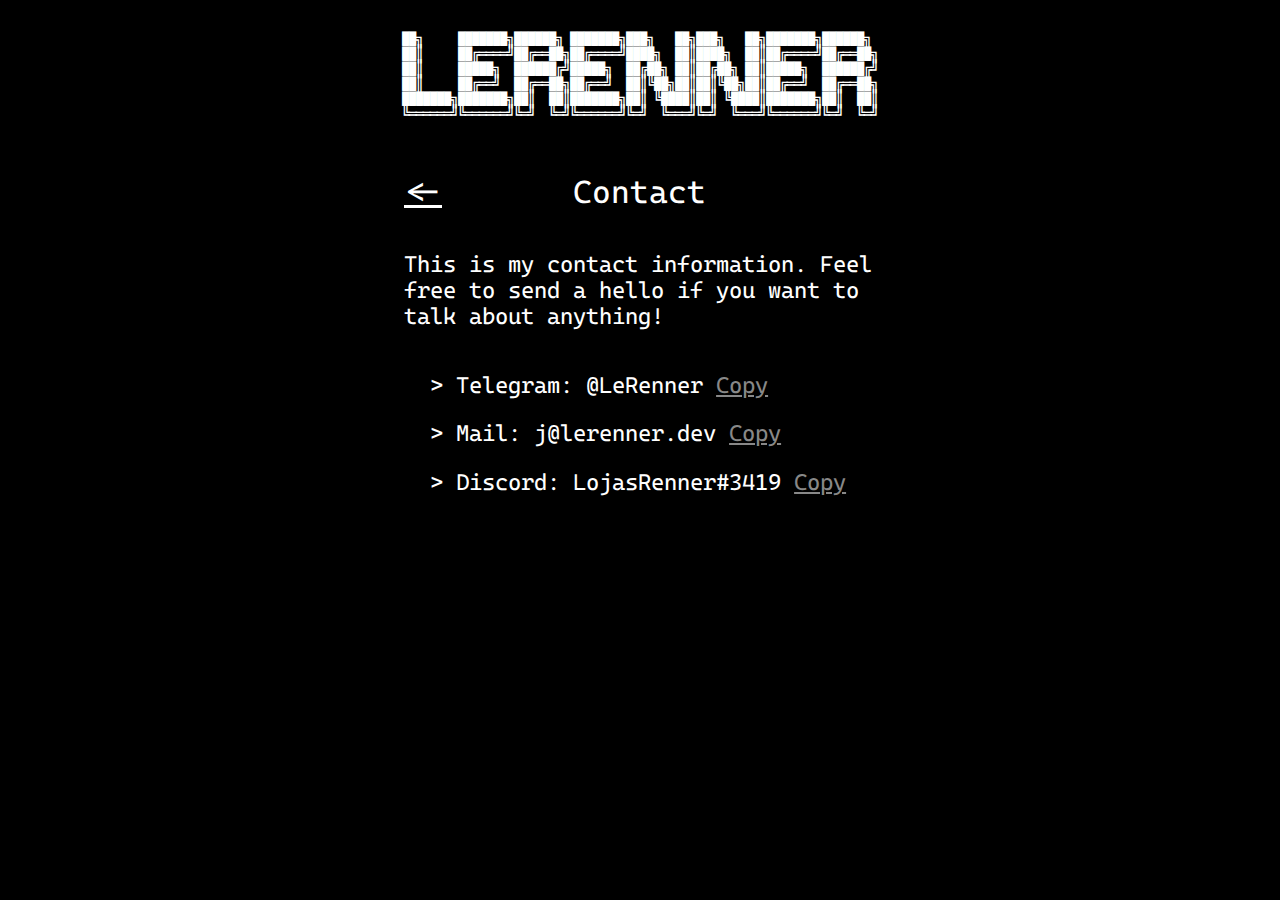
==== docs/contact/index.html @ 829337a7 "Restructure website making tabs webpages" ====
<!DOCTYPE html>
<!-- Hello there, you random person on the internet. !-->
<html lang="en" dir="ltr">
  <head>
    <meta name="viewport" content="width=device-width, initial-scale=1">
    <link rel="stylesheet" href="../stylesheets/main.css"/>
    <title>lerenner.dev - Contact</title>
    <meta charset="utf-8">
  </head>
  <body>
    <center>
      <br style="margin: 12px 0"/>
      <pre id="smallerLogo">
██╗     ███████╗██████╗ ███████╗███╗   ██╗███╗   ██╗███████╗██████╗ 
██║     ██╔════╝██╔══██╗██╔════╝████╗  ██║████╗  ██║██╔════╝██╔══██╗
██║     █████╗  ██████╔╝█████╗  ██╔██╗ ██║██╔██╗ ██║█████╗  ██████╔╝
██║     ██╔══╝  ██╔══██╗██╔══╝  ██║╚██╗██║██║╚██╗██║██╔══╝  ██╔══██╗
███████╗███████╗██║  ██║███████╗██║ ╚████║██║ ╚████║███████╗██║  ██║
╚══════╝╚══════╝╚═╝  ╚═╝╚══════╝╚═╝  ╚═══╝╚═╝  ╚═══╝╚══════╝╚═╝  ╚═╝
</pre>
      <br style="margin: 16px 0"/>
      <div class="contactFlexbox">
        <span class="alignleft">
          <a href=".."><h1 style="padding:0px;margin:20px;"><-</h1></a>
        </span>
        <span class="aligncenter">
          <h1 style="margin: 0px;">Contact</h1>
        </span>
      </div>
      <div class="contactFlexbox">
        <div style="text-align:left;">
          <p style="margin:0 0;padding:20px;">This is my contact information. Feel free to send a hello if you want to talk about anything!</p>
          <div style="margin-left: 9%;">
            <p>> Telegram: @LeRenner <span id=copyTelegram>Copy</span></p>
            <p>> Mail: j@lerenner.dev <span id=copyMail>Copy</span> </p>
            <p>> Discord: LojasRenner#3419 <span id=copyDiscord>Copy</span> </p>
          </div>
        </div>
      </div>
      <script src="main.js" charset="utf-8"></script>
    </center>
  </body>
</html>
---- docs/stylesheets/main.css ----
@font-face {
    font-family: 'Cascadia Code PL';
    src: url('CascadiaCodePL.woff2') format('woff2'),
        url('CascadiaCodePL.woff') format('woff'),
        url('CascadiaCodePL.ttf') format('truetype');
    font-style: normal;
    font-display: block;
}

* {
  font-family: 'Cascadia Code PL';
  color: white;
  font-weight: 380;
}

center {
  width: 100%;
}

pre{
  font-size: 92%;
  font-weight: normal;
}

p {
  font-size: 142%;
}

h1 {
  font-size: 200%;
}

li {
  font-size: 142%;
}

body {
  background-color: #000;
  display: flex;
  justify-content: center;
}

#copyMail,#copyTelegram,#copyDiscord{
  color: #888;
  text-decoration: underline;
}

#copyMail:hover,#copyTelegram:hover,#copyDiscord:hover{
  color: #aaa;
  cursor: pointer;
}

#contactButton,#whoamiButton,#miscButton {
  font-size: 128%;
  text-decoration: underline;
  display: inline-block;
  margin: 10px;
}

#contactButton:hover,#whoamiButton:hover,#miscButton:hover {
  color: #ccc;
  cursor:pointer;
  display: inline-block;
  margin: 10px;
}

#mobileArt {
  display: none;
}

#description {
  width: 72%;
  line-height: 1.5;
  margin-top: 0px;
}

#pp {
  border-radius: 50%;
  padding: 0;
  margin: 0;
  margin-right: 10px;
}

#smallerLogo {
  font-size: 78%;
}

html, body {
  height: 100%;
  margin: 0;
}

.flexbox {
  display: flex;
  align-items: center;
  width: 52%;
}

.contactFlexbox {
  display: flex;
  align-items: center;
  width: 40%;
}

.icons {
  margin: 50px auto;
  text-align: center;
}

.icon{
  display: inline-block;
  padding: 20px;
}

.textBlock{
  display: inline-block;
  padding: 20px;
  text-align: left;
}

.init {
  z-index: 1;
  background-color: rgb(0,0,0);
  min-height: 100%;
  position:fixed;
  margin: 0;
  padding:0;
  top:0;
  left:0;
  width: 100%;
  height: 100%;
}

.link {
  line-height: 2;
  font-size: 130%;
}

.miscContent {
  padding: 8px 24px;
  width: 52%;
  text-align: left;
  color: #ccc;
  font-size: 142%;
}

.alignleft {
  float: left;
  width:33.33333%;
  text-align:left;
}
.aligncenter {
  float: left;
  width:33.33333%;
  text-align:center;
}
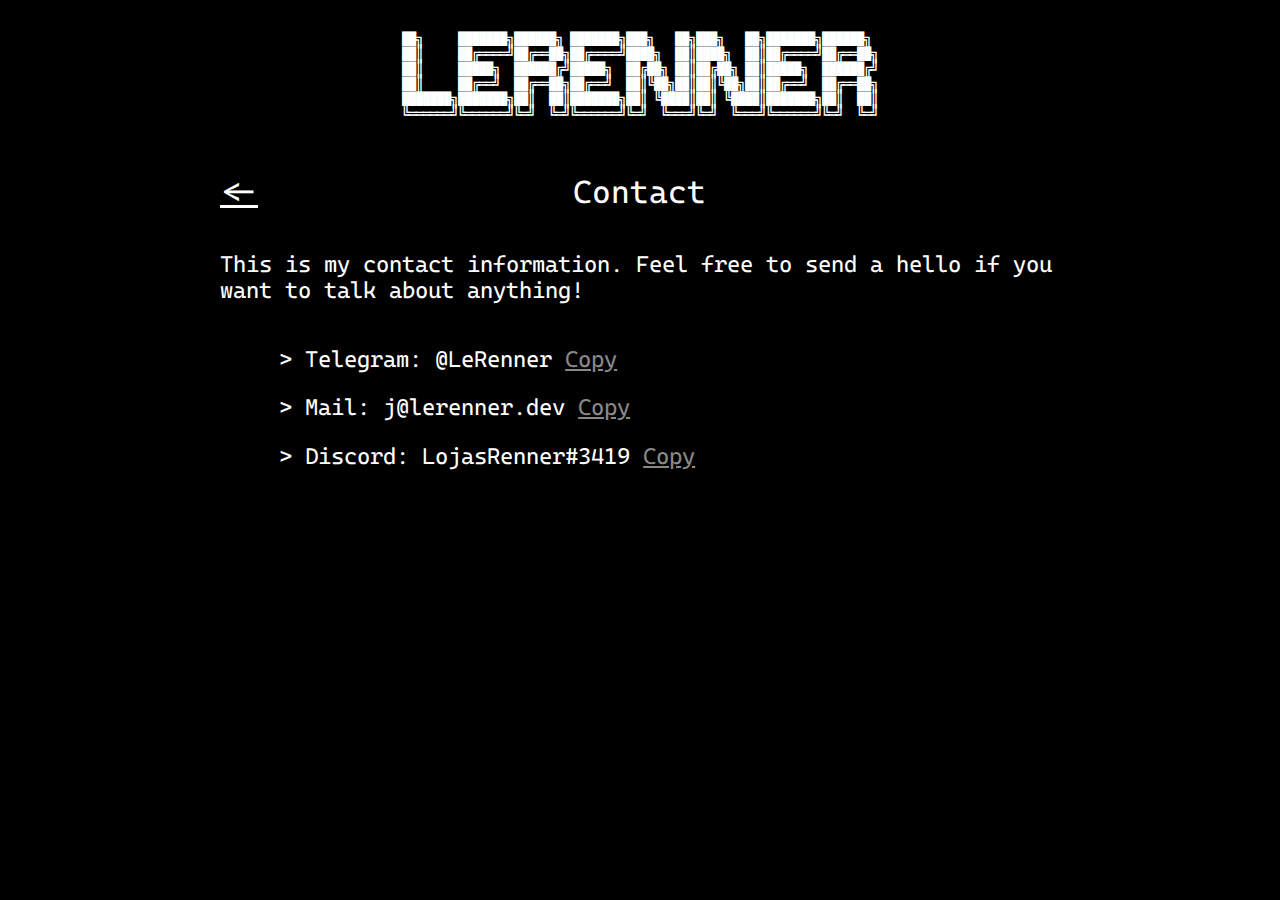
==== commit fe9a355a: "Finish mobile formatation on new structure" ====
--- a/docs/contact/index.html
+++ b/docs/contact/index.html
@@ -18,16 +18,20 @@
 ███████╗███████╗██║  ██║███████╗██║ ╚████║██║ ╚████║███████╗██║  ██║
 ╚══════╝╚══════╝╚═╝  ╚═╝╚══════╝╚═╝  ╚═══╝╚═╝  ╚═══╝╚══════╝╚═╝  ╚═╝
 </pre>
-      <br style="margin: 16px 0"/>
-      <div class="contactFlexbox">
+      <br id="deskBreaker" style="margin: 16px 0"/>
+      <div class="contactFlexbox" id="desktopHeader">
         <span class="alignleft">
           <a href=".."><h1 style="padding:0px;margin:20px;"><-</h1></a>
         </span>
         <span class="aligncenter">
-          <h1 style="margin: 0px;">Contact</h1>
+          <h1 style="margin:20px;">Contact</h1>
         </span>
       </div>
-      <div class="contactFlexbox">
+      <div id="mobileHeader" style="display:none;">
+        <a href=".."><h1 style="padding:0px;margin:20px;"><-</h1></a>
+        <h1 style="margin: 0px;">Contact</h1>
+      </div>
+      <div class="contactFlexbox" id="contactFlexbox">
         <div style="text-align:left;">
           <p style="margin:0 0;padding:20px;">This is my contact information. Feel free to send a hello if you want to talk about anything!</p>
           <div style="margin-left: 9%;">
--- a/docs/stylesheets/main.css
+++ b/docs/stylesheets/main.css
@@ -74,7 +74,7 @@
   margin-top: 0px;
 }
 
-#pp {
+#pp,#pp2 {
   border-radius: 50%;
   padding: 0;
   margin: 0;
@@ -93,13 +93,13 @@
 .flexbox {
   display: flex;
   align-items: center;
-  width: 52%;
+  width: 960px;
 }
 
 .contactFlexbox {
   display: flex;
   align-items: center;
-  width: 40%;
+  width: 880px;
 }
 
 .icons {
@@ -116,6 +116,7 @@
   display: inline-block;
   padding: 20px;
   text-align: left;
+  line-height: 1.16;
 }
 
 .init {
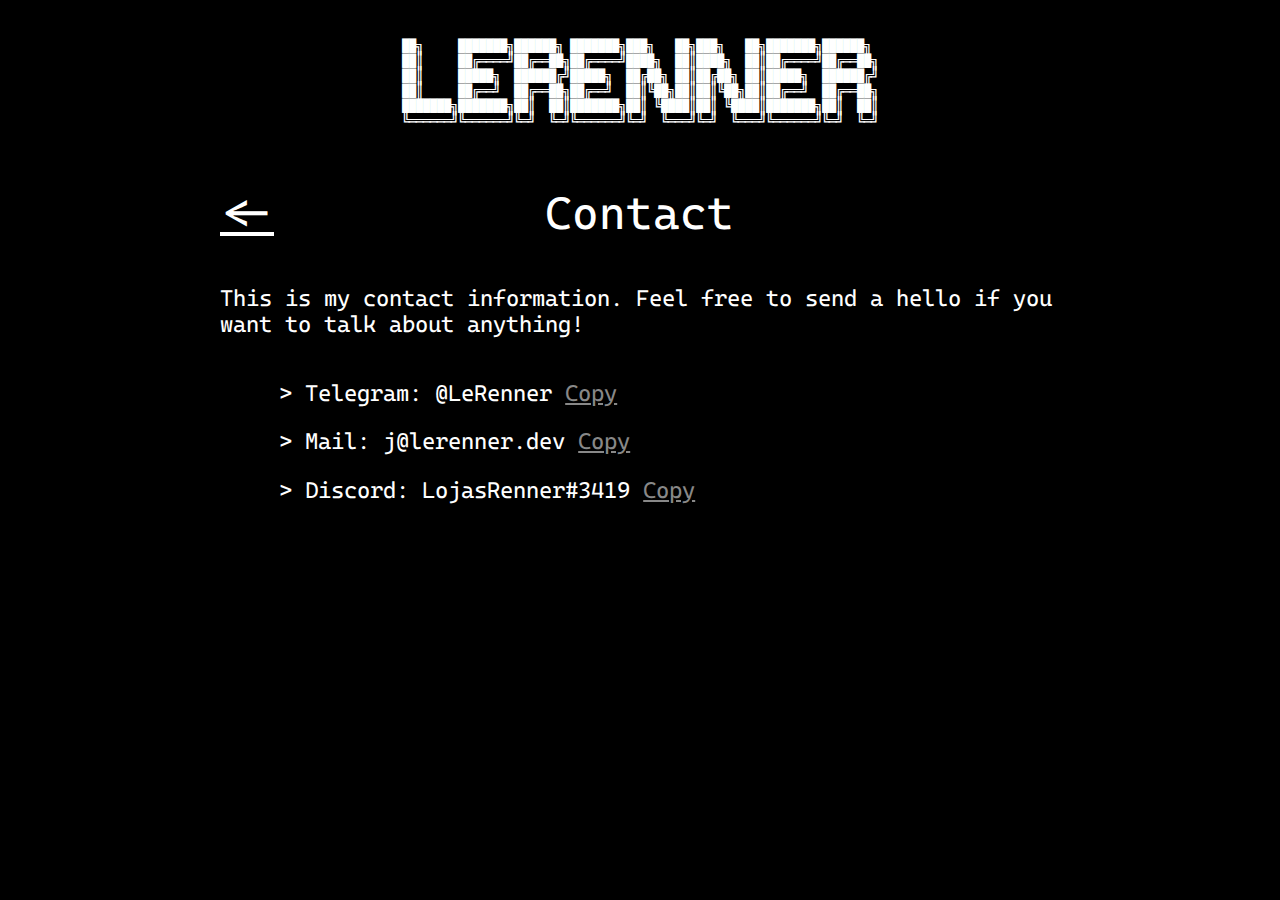
==== commit 1e570198: "Fix spacing on resizing" ====
--- a/docs/contact/index.html
+++ b/docs/contact/index.html
@@ -18,7 +18,7 @@
 ███████╗███████╗██║  ██║███████╗██║ ╚████║██║ ╚████║███████╗██║  ██║
 ╚══════╝╚══════╝╚═╝  ╚═╝╚══════╝╚═╝  ╚═══╝╚═╝  ╚═══╝╚══════╝╚═╝  ╚═╝
 </pre>
-      <br id="deskBreaker" style="margin: 16px 0"/>
+      <br id="deskBreaker" style="margin: 24px 0"/>
       <div class="contactFlexbox" id="desktopHeader">
         <span class="alignleft">
           <a href=".."><h1 style="padding:0px;margin:20px;"><-</h1></a>
--- a/docs/stylesheets/main.css
+++ b/docs/stylesheets/main.css
@@ -13,25 +13,12 @@
   font-weight: 380;
 }
 
+body {
+  font-size: 16px;
+}
+
 center {
   width: 100%;
-}
-
-pre{
-  font-size: 92%;
-  font-weight: normal;
-}
-
-p {
-  font-size: 142%;
-}
-
-h1 {
-  font-size: 200%;
-}
-
-li {
-  font-size: 142%;
 }
 
 body {
@@ -51,7 +38,7 @@
 }
 
 #contactButton,#whoamiButton,#miscButton {
-  font-size: 128%;
+  font-size: 1.28rem;
   text-decoration: underline;
   display: inline-block;
   margin: 10px;
@@ -82,7 +69,7 @@
 }
 
 #smallerLogo {
-  font-size: 78%;
+  font-size: 0.78rem;
 }
 
 html, body {
@@ -134,7 +121,7 @@
 
 .link {
   line-height: 2;
-  font-size: 130%;
+  font-size: 1.30em;
 }
 
 .miscContent {
@@ -142,7 +129,7 @@
   width: 52%;
   text-align: left;
   color: #ccc;
-  font-size: 142%;
+  font-size: 1.42em;
 }
 
 .alignleft {
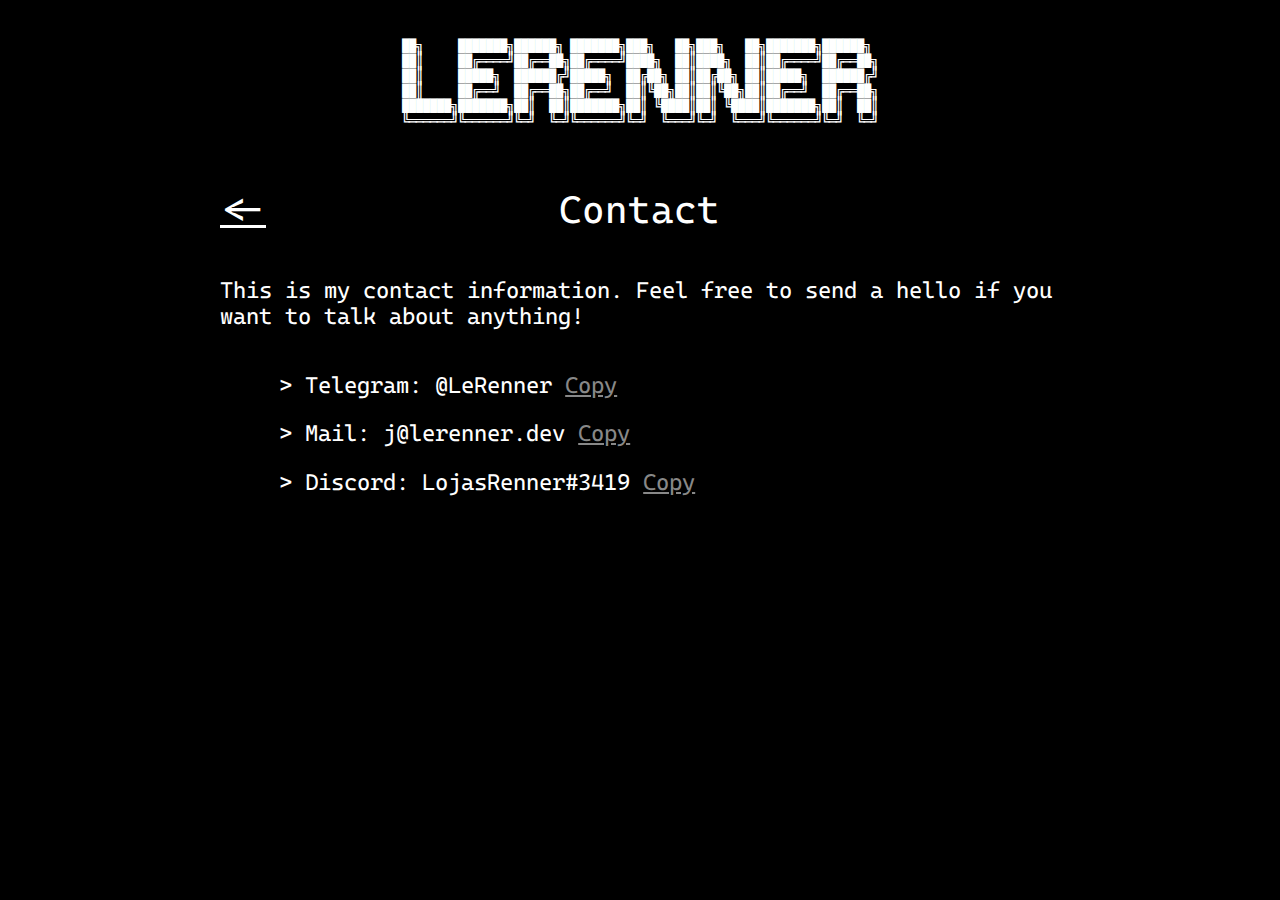
==== commit 17d6f98c: "Decrease h3 letter size" ====
--- a/docs/contact/index.html
+++ b/docs/contact/index.html
@@ -18,13 +18,13 @@
 ███████╗███████╗██║  ██║███████╗██║ ╚████║██║ ╚████║███████╗██║  ██║
 ╚══════╝╚══════╝╚═╝  ╚═╝╚══════╝╚═╝  ╚═══╝╚═╝  ╚═══╝╚══════╝╚═╝  ╚═╝
 </pre>
-      <br id="deskBreaker" style="margin: 24px 0"/>
+      <br id="deskBreaker" style="margin: 20px 0"/>
       <div class="contactFlexbox" id="desktopHeader">
         <span class="alignleft">
-          <a href=".."><h1 style="padding:0px;margin:20px;"><-</h1></a>
+          <a href=".."><h1 style="padding:0px;margin:20px;font-size:2.4rem;"><-</h1></a>
         </span>
         <span class="aligncenter">
-          <h1 style="margin:20px;">Contact</h1>
+          <h1 style="margin:20px;font-size:2.4rem;">Contact</h1>
         </span>
       </div>
       <div id="mobileHeader" style="display:none;">
